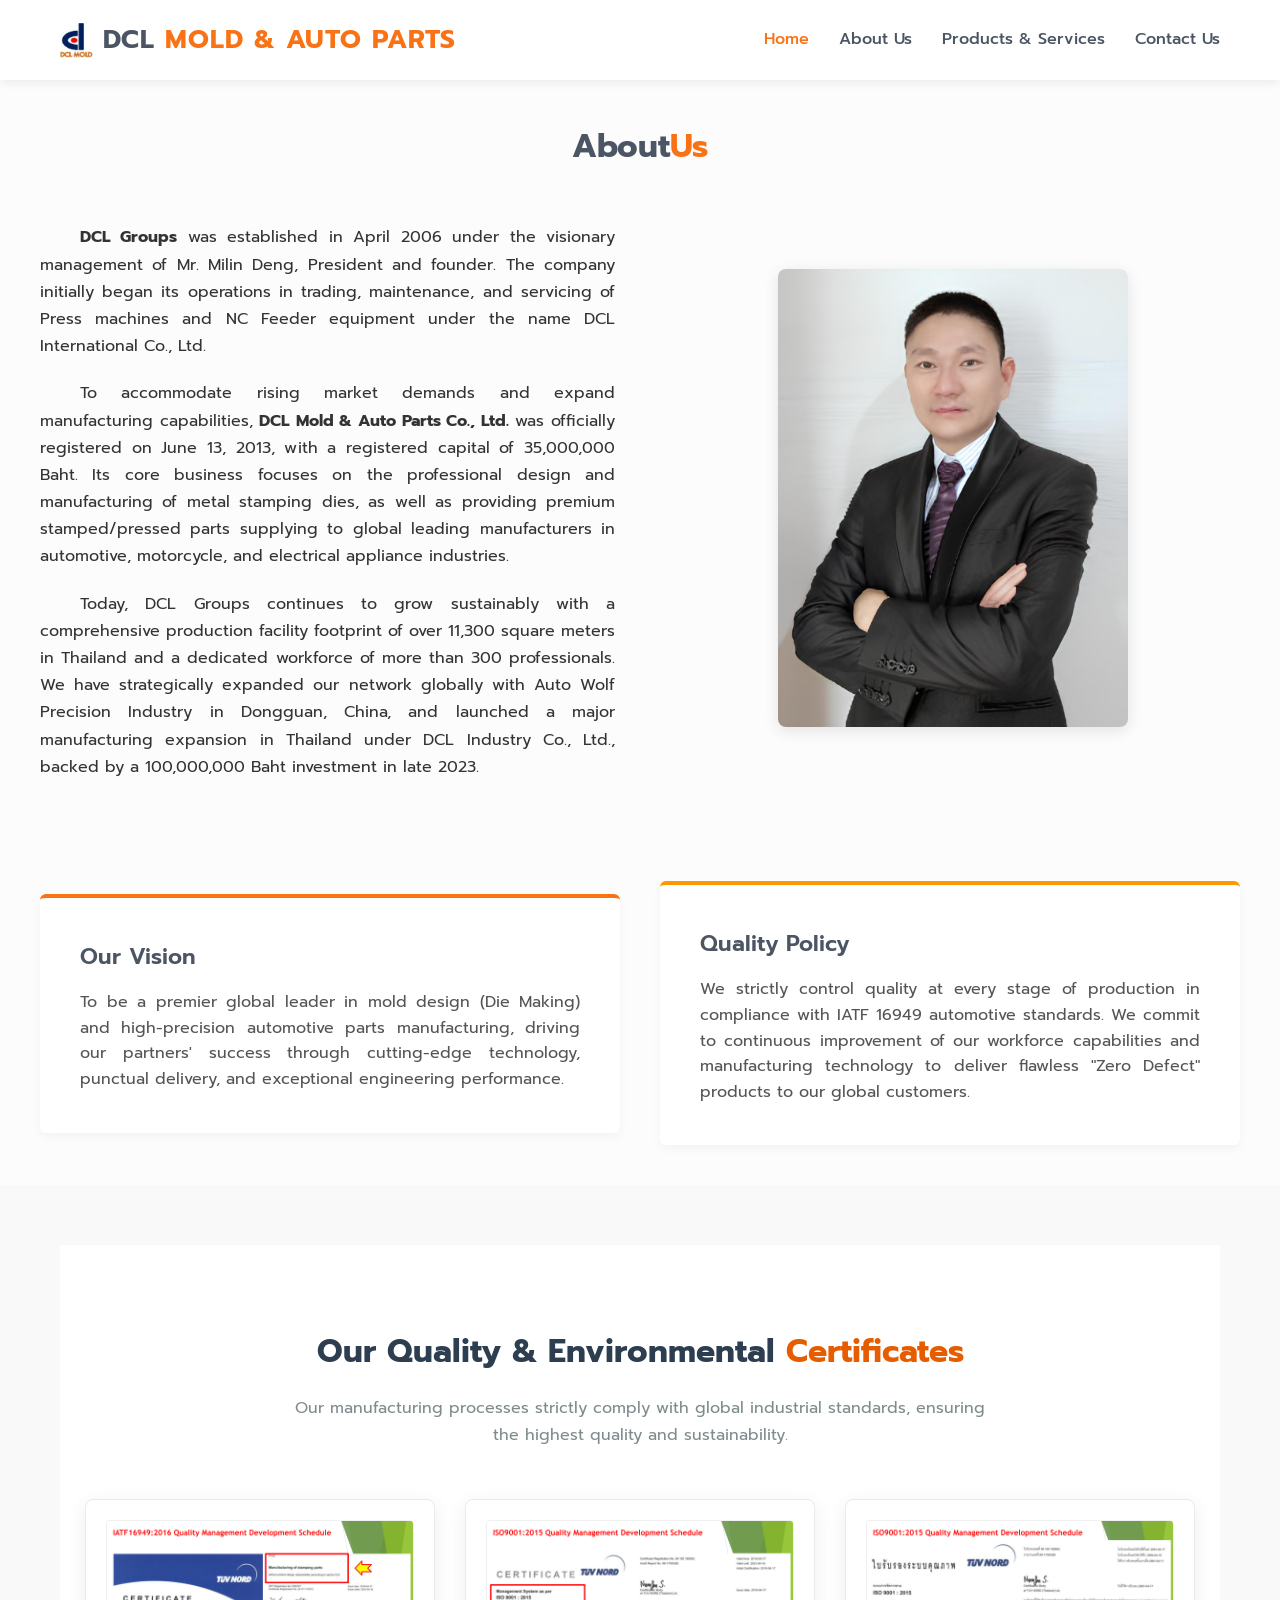
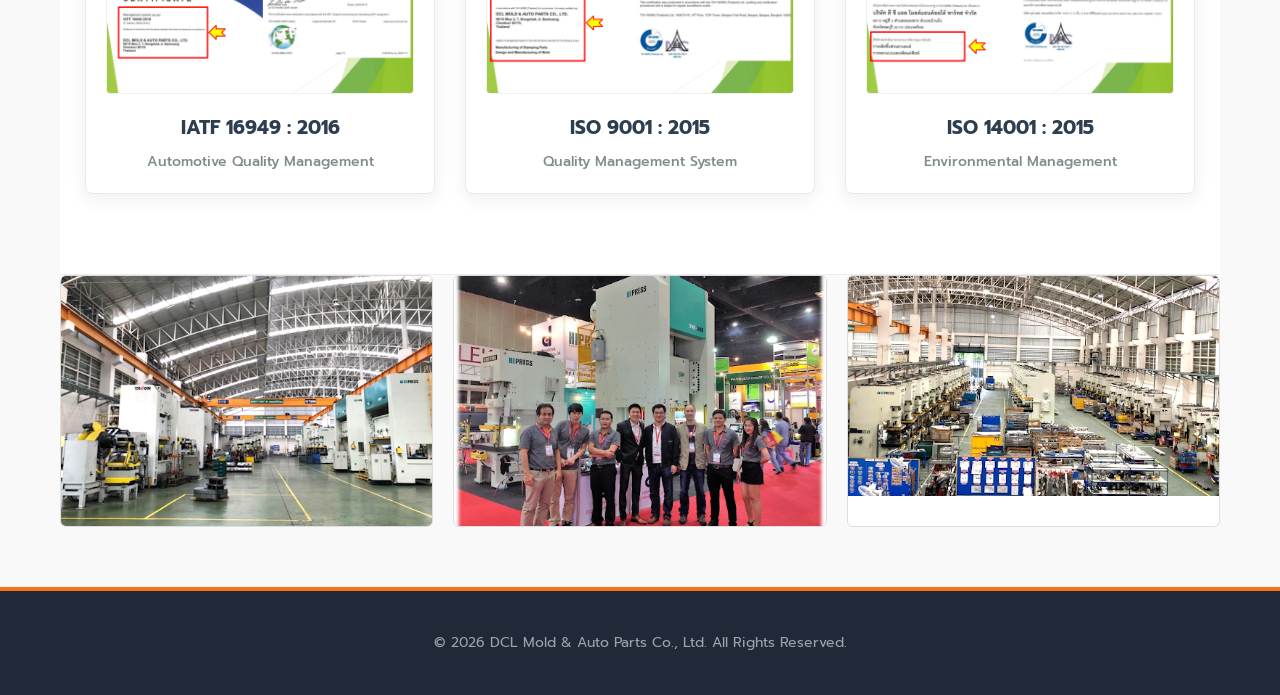
==== about.html @ 4eb6ea4c "First commit website" ====
<!DOCTYPE html>
<html lang="en">
<head>
    <meta charset="UTF-8">
    <meta name="viewport" content="width=device-width, initial-scale=1.0">
    <title>About Us | DCL Mold & Auto Parts</title>
    <link rel="stylesheet" href="css/style.css">
    <link href="https://fonts.googleapis.com/css2?family=Prompt:wght@300;400;500;600;700&display=swap" rel="stylesheet">
</head>
<body>

    <header>
        <div class="container nav-container">
            <div class="logo">
                <img src="PNG/messageImage_1780558434039.jpg" alt="DCL Logo" style="height: 35px; width: auto; vertical-align: middle; margin-right: 10px;">DCL <span>MOLD & AUTO PARTS</span>
            </div>
            
            <ul class="nav-menu">
                <li><a href="index.html" class="active">Home</a></li>
                <li><a href="about.html">About Us</a></li>
                <li><a href="services.html">Products & Services</a></li>
                <li><a href="contact.html">Contact Us</a></li>
            </ul>
        </div>
    </header>

    <main class="main-content">

        <section class="page-section container" style="padding-bottom: 40px; padding-top: 40px;">
            <h2 class="section-title">About<span>Us</span></h2>
            <div class="grid-2">
                <div>
                    <p style="text-indent: 40px; margin-bottom: 20px; text-align: justify;">
                        <strong>DCL Groups</strong> was established in April 2006 under the visionary management of Mr. Milin Deng, President and founder. The company initially began its operations in trading, maintenance, and servicing of Press machines and NC Feeder equipment under the name DCL International Co., Ltd.
                    </p>
                    <p style="text-indent: 40px; margin-bottom: 20px; text-align: justify;">
                        To accommodate rising market demands and expand manufacturing capabilities, <strong>DCL Mold & Auto Parts Co., Ltd.</strong> was officially registered on June 13, 2013, with a registered capital of 35,000,000 Baht. Its core business focuses on the professional design and manufacturing of metal stamping dies, as well as providing premium stamped/pressed parts supplying to global leading manufacturers in automotive, motorcycle, and electrical appliance industries.
                    </p>
                    <p style="text-indent: 40px; text-align: justify;">
                        Today, DCL Groups continues to grow sustainably with a comprehensive production facility footprint of over 11,300 square meters in Thailand and a dedicated workforce of more than 300 professionals. We have strategically expanded our network globally with Auto Wolf Precision Industry in Dongguan, China, and launched a major manufacturing expansion in Thailand under DCL Industry Co., Ltd., backed by a 100,000,000 Baht investment in late 2023.
                    </p>
                </div>
                <div style="text-align: center;">
                    <img src="PNG/ceo.jpg" alt="Mr. Milin Deng - DCL President" style="width: 100%; max-width: 350px; border-radius: 8px; box-shadow: 0 4px 15px rgba(0,0,0,0.1);">
                </div>
            </div>
        </section>

        <section class="page-section container" style="padding-top: 60px; padding-bottom: 40px;">
            <div class="grid-2" style="gap: 40px;">
                <div style="background: #ffffff; padding: 40px; border-radius: 6px; box-shadow: 0 4px 10px rgba(0,0,0,0.04); border-top: 4px solid var(--secondary-color);">
                    <h3 style="color: var(--primary-color); font-size: 22px; margin-bottom: 15px; font-weight: 600;">Our Vision</h3>
                    <p style="color: #555; margin-bottom: 0; text-align: justify; line-height: 1.6;">
                        To be a premier global leader in mold design (Die Making) and high-precision automotive parts manufacturing, driving our partners' success through cutting-edge technology, punctual delivery, and exceptional engineering performance.
                    </p>
                </div>
                <div style="background: #ffffff; padding: 40px; border-radius: 6px; box-shadow: 0 4px 10px rgba(0,0,0,0.04); border-top: 4px solid var(--accent-color);">
                    <h3 style="color: var(--primary-color); font-size: 22px; margin-bottom: 15px; font-weight: 600;">Quality Policy</h3>
                    <p style="color: #555; margin-bottom: 0; text-align: justify; line-height: 1.6;">
                        We strictly control quality at every stage of production in compliance with IATF 16949 automotive standards. We commit to continuous improvement of our workforce capabilities and manufacturing technology to deliver flawless "Zero Defect" products to our global customers.
                    </p>
                </div>
            </div> </section> <section class="image-gallery-section" style="background-color: #f9f9f9; padding: 60px 0;">
            <div class="container">

                
               <section style="background: #ffffff; padding: 80px 0; border-bottom: 1px solid #eee;">
    <div class="container" style="max-width: 1200px; margin: 0 auto; padding: 0 15px; text-align: center;">
        
        <h2 style="font-family: 'Prompt', sans-serif; font-size: 32px; color: #2c3e50; margin-bottom: 15px; font-weight: 700;">
            Our Quality & Environmental <span style="color: #e65c00;">Certificates</span>
        </h2>
        <p style="font-family: 'Prompt', sans-serif; color: #7f8c8d; max-width: 700px; margin: 0 auto 50px; font-size: 16px;">
            Our manufacturing processes strictly comply with global industrial standards, ensuring the highest quality and sustainability.
        </p>
        
        <div style="display: flex; flex-wrap: wrap; justify-content: center; gap: 30px; max-width: 1140px; margin: 0 auto;">
            
            <div style="flex: 1; min-width: 280px; max-width: 350px; background: #ffffff; padding: 20px; border-radius: 8px; border: 1px solid #eaeaea; box-shadow: 0 5px 20px rgba(0,0,0,0.07); text-align: center; box-sizing: border-box;">
                <div style="margin-bottom: 18px; overflow: hidden; border-radius: 4px; border: 1px solid #f0f0f0; background: #fafafa;">
                    <img src="PNG/Present 2025 YR (5).png" alt="IATF 16949 : 2016 Certificate" style="width: 100%; height: auto; display: block; object-fit: contain;">
                </div>
                <h3 style="font-family: 'Prompt', sans-serif; font-size: 19px; color: #2c3e50; margin: 10px 0 5px 0; font-weight: 700;">IATF 16949 : 2016</h3>
                <p style="font-family: 'Prompt', sans-serif; font-size: 14px; color: #7f8c8d; margin: 0; font-weight: 500;">Automotive Quality Management</p>
            </div>

            <div style="flex: 1; min-width: 280px; max-width: 350px; background: #ffffff; padding: 20px; border-radius: 8px; border: 1px solid #eaeaea; box-shadow: 0 5px 20px rgba(0,0,0,0.07); text-align: center; box-sizing: border-box;">
                <div style="margin-bottom: 18px; overflow: hidden; border-radius: 4px; border: 1px solid #f0f0f0; background: #fafafa;">
                    <img src="PNG/Present 2025 YR (6).png" alt="ISO 9001 : 2015 Certificate" style="width: 100%; height: auto; display: block; object-fit: contain;">
                </div>
                <h3 style="font-family: 'Prompt', sans-serif; font-size: 19px; color: #2c3e50; margin: 10px 0 5px 0; font-weight: 700;">ISO 9001 : 2015</h3>
                <p style="font-family: 'Prompt', sans-serif; font-size: 14px; color: #7f8c8d; margin: 0; font-weight: 500;">Quality Management System</p>
            </div>

            <div style="flex: 1; min-width: 280px; max-width: 350px; background: #ffffff; padding: 20px; border-radius: 8px; border: 1px solid #eaeaea; box-shadow: 0 5px 20px rgba(0,0,0,0.07); text-align: center; box-sizing: border-box;">
                <div style="margin-bottom: 18px; overflow: hidden; border-radius: 4px; border: 1px solid #f0f0f0; background: #fafafa;">
                    <img src="PNG/Present 2025 YR (7).png" alt="ISO 14001 : 2015 Certificate" style="width: 100%; height: auto; display: block; object-fit: contain;">
                </div>
                <h3 style="font-family: 'Prompt', sans-serif; font-size: 19px; color: #2c3e50; margin: 10px 0 5px 0; font-weight: 700;">ISO 14001 : 2015</h3>
                <p style="font-family: 'Prompt', sans-serif; font-size: 14px; color: #7f8c8d; margin: 0; font-weight: 500;">Environmental Management</p>
            </div>

        </div>
    </div>
</section>
                
              <div class="image-grid-3" style="display: grid; grid-template-columns: repeat(3, 1fr); gap: 20px;">
                    
    <div class="image-item" style="background: #fff; border: 1px solid #ddd; border-radius: 6px; overflow: hidden; text-align: center;">
        <img src="PNG/2.png" alt="DCL Factory Banbueng" style="width: 100%; height: 250px; object-fit: cover; display: block;">
    </div>
    
    <div class="image-item" style="background: #fff; border: 1px solid #ddd; border-radius: 6px; overflow: hidden; text-align: center;">
        <img src="PNG/dcl.png" alt="CNC Machine Center" style="width: 100%; height: 250px; object-fit: cover; display: block;">
    </div>
    
    <div class="image-item" style="background: #fff; border: 1px solid #ddd; border-radius: 6px; overflow: hidden; text-align: center;">
        <img src="PNG/3.png" alt="Stamping Auto Parts" style="width: 100%; height: 220px; object-fit: cover; display: block;">
    </div>
    
</div>
            </div>
        </section>

    </main>

    <footer>
        <div class="container">
            <p>&copy; 2026 DCL Mold & Auto Parts Co., Ltd. All Rights Reserved.</p>
        </div>
    </footer>

</body>
</html>
---- css/style.css ----
/* --- Google Font --- */
@import url('https://fonts.googleapis.com/css2?family=Prompt:wght@300;400;500;600;700&display=swap');

/* --- Reset & Base Styles --- */
* {
    margin: 0;
    padding: 0;
    box-sizing: border-box;
    font-family: 'Prompt', sans-serif;
}

body {
    color: #333333;
    background-color: #fcfcfc;
    line-height: 1.7;
}

a {
    text-decoration: none;
    color: inherit;
    transition: all 0.3s ease;
}

/* --- Theme Colors (สไตล์โรงงานรถยนต์/แม่พิมพ์) --- */
/* --- Theme Colors (ปรับปรุงใหม่: สไตล์ส้ม-เทา สว่างทันสมัย ไม่เข้มเกินไป) --- */
:root {
    --primary-color: #4b5563;   /* สีเทาเข้มอุตสาหกรรม (Slate Gray) - ใช้กับหัวข้อหลักและตัวอักษรสำคัญ */
    --secondary-color: #f97316; /* สีส้มสว่างนุ่มนวล (Safety Orange) - ใช้เน้นจุดสำคัญ ลิงก์ และขอบกล่อง */
    --accent-color: #ff9800;    /* สีส้มอ่อน/ทอง - สำหรับเน้นสถานะหรือไฮไลท์พิเศษ */
    --dark-bg: #1f2937;         /* สีเทาเข้ม (สำหรับพื้นหลัง Footer ให้ดูมีฐานรับน้ำหนัก) */
    --light-bg: #f8fafc;        /* สีเทาขาวสว่าง (Slate Light) - สำหรับพื้นหลังพื้นผิวทั่วไป */
}

/* --- Layout Container --- */
.container {
    max-width: 1200px;
    margin: 0 auto;
    padding: 0 20px;
}

/* --- Header & Navigation --- */
header {
    background-color: #ffffff;
    box-shadow: 0 2px 10px rgba(0,0,0,0.08);
    position: fixed;
    width: 100%;
    top: 0;
    left: 0;
    z-index: 1000;
}

.nav-container {
    display: flex;
    justify-content: space-between;
    align-items: center;
    height: 80px;
}

.logo {
    font-size: 26px;
    font-weight: 700;
    color: var(--primary-color);
    letter-spacing: 1px;
}

.logo span {
    color: var(--secondary-color);
}

.nav-menu {
    display: flex;
    list-style: none;
    gap: 30px;
}

.nav-menu a {
    font-weight: 500;
    color: #4b5563;
    font-size: 16px;
    position: relative;
    padding: 5px 0;
}

.nav-menu a:hover, .nav-menu a.active {
    color: var(--secondary-color);
}

/* --- Main Content Wrap (ดันเนื้อหาลงมาหลบ Header) --- */
.main-content {
    margin-top: 80px;
}

/* --- Hero Section (หน้าแรก) --- */
.hero {
    background: linear-gradient(rgba(12, 35, 64, 0.85), rgba(17, 24, 39, 0.85)), 
                url('https://images.unsplash.com/photo-1581091226825-a6a2a5aee158?auto=format&fit=crop&q=80&w=1920') no-repeat center center/cover;
    height: 70vh;
    display: flex;
    align-items: center;
    color: #ffffff;
    text-align: left;
}

.hero-content h1 {
    font-size: 46px;
    font-weight: 700;
    margin-bottom: 20px;
    line-height: 1.3;
}

.hero-content p {
    font-size: 20px;
    margin-bottom: 35px;
    max-width: 700px;
    color: #e5e7eb;
}

/* --- Buttons --- */
.btn {
    display: inline-block;
    padding: 12px 28px;
    border-radius: 4px;
    font-weight: 600;
    font-size: 16px;
    cursor: pointer;
    border: none;
}

.btn-primary {
    background-color: var(--secondary-color);
    color: #ffffff;
}

.btn-primary:hover {
    background-color: #165b96;
}

/* --- Global Section Title --- */
.section-title {
    text-align: center;
    font-size: 32px;
    color: var(--primary-color);
    margin-bottom: 50px;
    font-weight: 700;
}

.section-title span {
    color: var(--secondary-color);
}

/* --- Page Content Layouts --- */
.page-section {
    padding: 80px 0;
}

.bg-light {
    background-color: var(--light-bg);
}

/* Grid Systems */
.grid-2 {
    display: grid;
    grid-template-columns: 1fr 1fr;
    gap: 50px;
    align-items: center;
}

.grid-3 {
    display: grid;
    grid-template-columns: repeat(auto-fit, minmax(300px, 1fr));
    gap: 30px;
}

/* Card Styles */
.card {
    background: #ffffff;
    padding: 40px 30px;
    border-radius: 6px;
    box-shadow: 0 4px 6px rgba(0,0,0,0.05);
    border-bottom: 3px solid transparent;
    transition: all 0.3s ease;
}

.card:hover {
    transform: translateY(-5px);
    border-bottom-color: var(--secondary-color);
    box-shadow: 0 10px 20px rgba(0,0,0,0.1);
}

.card h3 {
    color: var(--primary-color);
    margin-bottom: 15px;
    font-size: 22px;
}

/* Table Style (สำหรับแสดงรายการเครื่องจักรโรงงาน) */
.machine-table {
    width: 100%;
    border-collapse: collapse;
    margin-top: 20px;
    background: #ffffff;
}

.machine-table th, .machine-table td {
    padding: 15px;
    border: 1px solid #e5e7eb;
    text-align: left;
}

.machine-table th {
    background-color: var(--primary-color);
    color: white;
}

.machine-table tr:nth-child(even) {
    background-color: #f9fafb;
}

/* Contact Form */
.form-group {
    margin-bottom: 20px;
}

.form-group input, .form-group textarea {
    width: 100%;
    padding: 12px;
    border: 1px solid #d1d5db;
    border-radius: 4px;
    font-size: 16px;
}

/* --- Footer --- */
footer {
    background-color: var(--dark-bg);
    color: #9ca3af;
    padding: 40px 0;
    text-align: center;
    font-size: 14px;
    border-top: 4px solid var(--secondary-color);
}

/* --- Responsive --- */
@media (max-width: 768px) {
    .nav-container { flex-direction: column; height: auto; padding: 15px 0; }
    .nav-menu { gap: 15px; margin-top: 15px; }
    .grid-2 { grid-template-columns: 1fr; gap: 30px; }
    .hero-content h1 { font-size: 32px; }
}
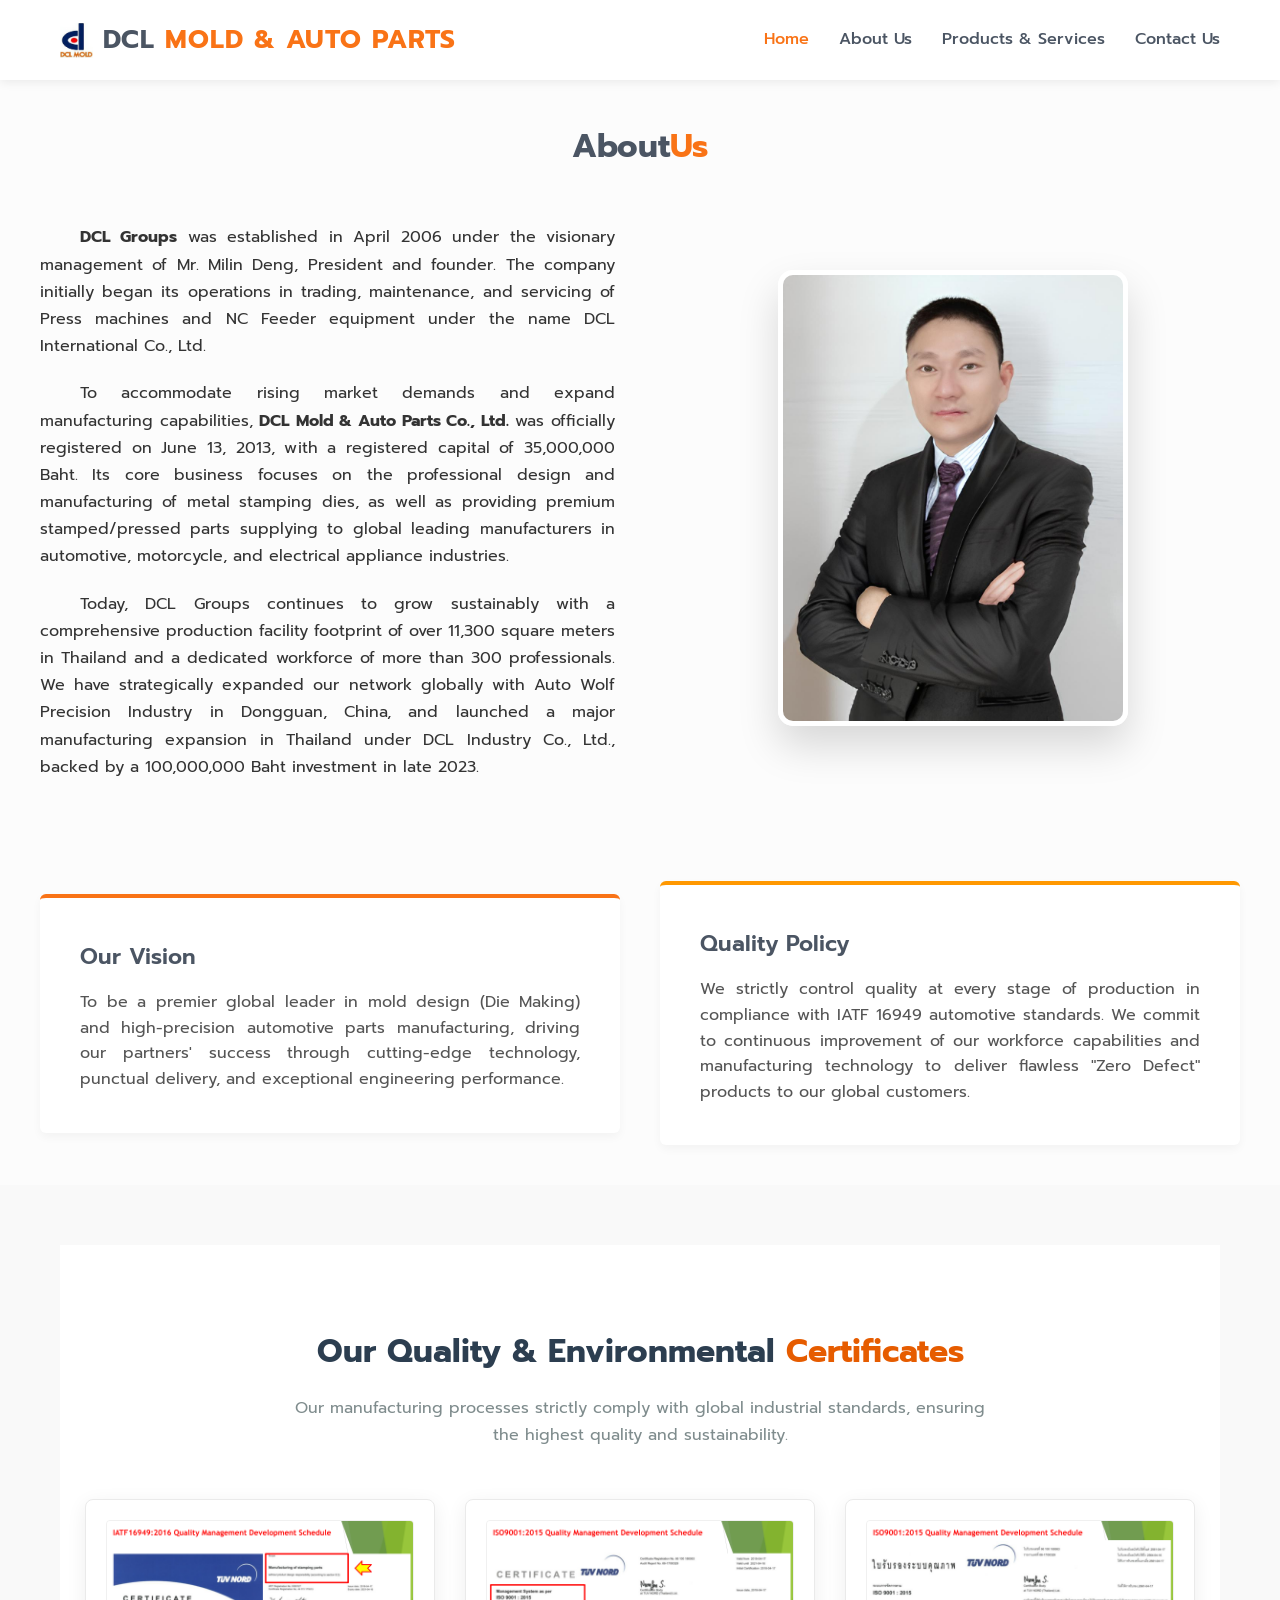
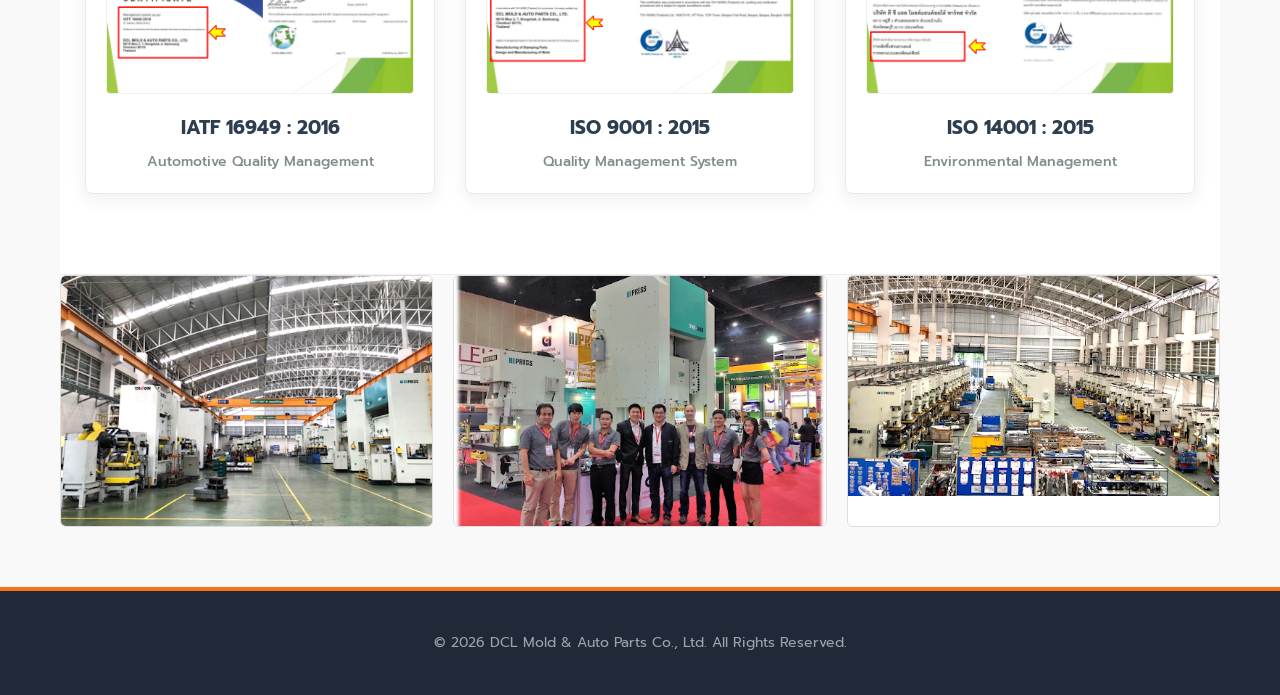
==== commit 29dff03a: "Update About Us page" ====
--- a/about.html
+++ b/about.html
@@ -8,6 +8,8 @@
     <link href="https://fonts.googleapis.com/css2?family=Prompt:wght@300;400;500;600;700&display=swap" rel="stylesheet">
 </head>
 <body>
+
+    
 
     <header>
         <div class="container nav-container">
@@ -41,8 +43,15 @@
                     </p>
                 </div>
                 <div style="text-align: center;">
-                    <img src="PNG/ceo.jpg" alt="Mr. Milin Deng - DCL President" style="width: 100%; max-width: 350px; border-radius: 8px; box-shadow: 0 4px 15px rgba(0,0,0,0.1);">
-                </div>
+<img src="PNG/ceo.jpg"
+     alt="CEO"
+     style="
+     width:100%;
+     max-width:350px;
+     border-radius:15px;
+     border:5px solid #fff;
+     box-shadow:0 20px 40px rgba(0,0,0,.15);
+">                </div>
             </div>
         </section>
 
--- a/css/style.css
+++ b/css/style.css
@@ -128,7 +128,7 @@
 
 .btn-primary {
     background-color: var(--secondary-color);
-    color: #ffffff;
+    color: #38427a;
 }
 
 .btn-primary:hover {
@@ -173,7 +173,7 @@
 
 /* Card Styles */
 .card {
-    background: #ffffff;
+    background: #2f226b;
     padding: 40px 30px;
     border-radius: 6px;
     box-shadow: 0 4px 6px rgba(0,0,0,0.05);
@@ -245,4 +245,4 @@
     .nav-menu { gap: 15px; margin-top: 15px; }
     .grid-2 { grid-template-columns: 1fr; gap: 30px; }
     .hero-content h1 { font-size: 32px; }
-}+}
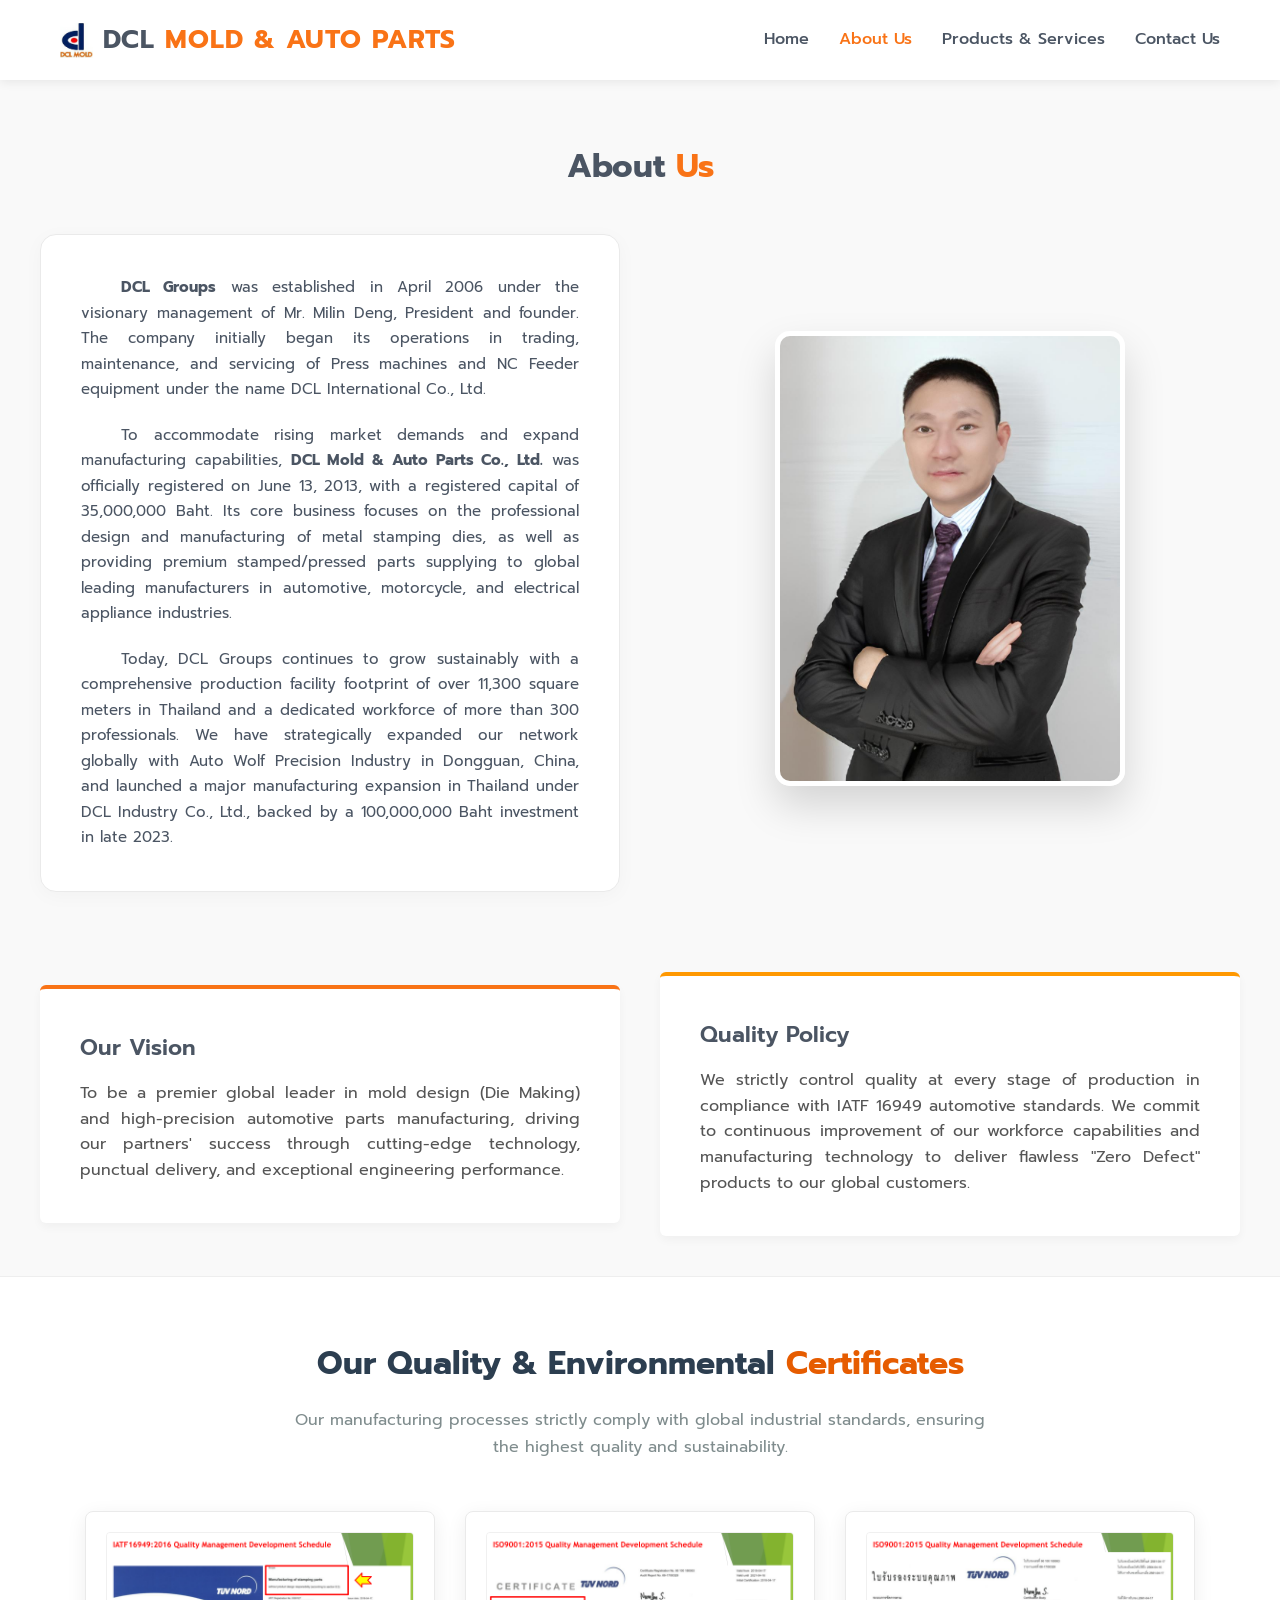
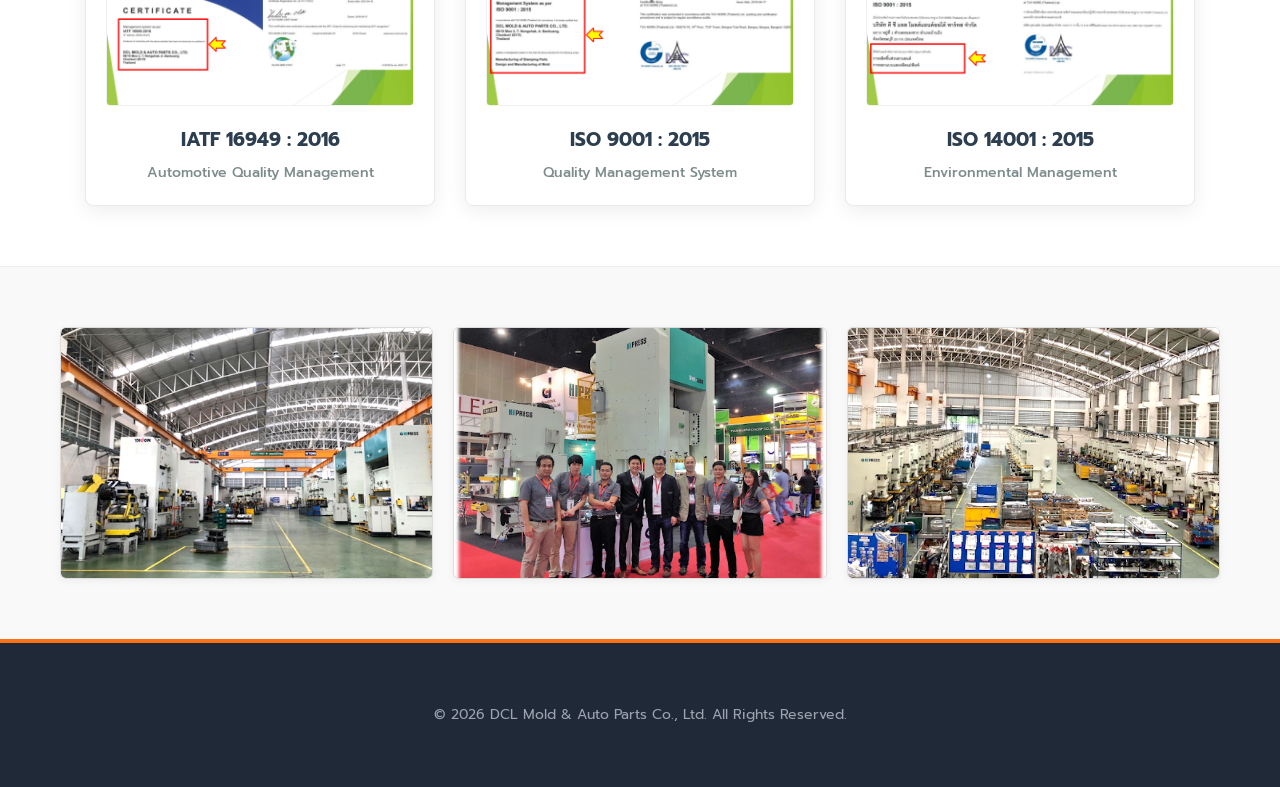
==== commit 223bd623: "Update About Us paragraph box" ====
--- a/about.html
+++ b/about.html
@@ -9,8 +9,6 @@
 </head>
 <body>
 
-    
-
     <header>
         <div class="container nav-container">
             <div class="logo">
@@ -18,44 +16,39 @@
             </div>
             
             <ul class="nav-menu">
-                <li><a href="index.html" class="active">Home</a></li>
-                <li><a href="about.html">About Us</a></li>
+                <li><a href="index.html">Home</a></li>
+                <li><a href="about.html" class="active">About Us</a></li>
                 <li><a href="services.html">Products & Services</a></li>
                 <li><a href="contact.html">Contact Us</a></li>
             </ul>
         </div>
     </header>
 
-    <main class="main-content">
+    <main class="main-content" style="background-color: #f9f9f9; padding-top: 20px;">
 
         <section class="page-section container" style="padding-bottom: 40px; padding-top: 40px;">
-            <h2 class="section-title">About<span>Us</span></h2>
-            <div class="grid-2">
-                <div>
-                    <p style="text-indent: 40px; margin-bottom: 20px; text-align: justify;">
+            <h2 class="section-title" style="text-align: center; margin-bottom: 40px;">About <span>Us</span></h2>
+            
+            <div class="grid-2" style="align-items: center; gap: 40px;">
+                <div style="background: #ffffff; padding: 40px; border-radius: 16px; box-shadow: 0 4px 20px rgba(0, 0, 0, 0.03); border: 1px solid #eaeaea;">
+                    <p style="text-indent: 40px; margin-bottom: 20px; text-align: justify; color: #4b5563; font-size: 15px; line-height: 1.7;">
                         <strong>DCL Groups</strong> was established in April 2006 under the visionary management of Mr. Milin Deng, President and founder. The company initially began its operations in trading, maintenance, and servicing of Press machines and NC Feeder equipment under the name DCL International Co., Ltd.
                     </p>
-                    <p style="text-indent: 40px; margin-bottom: 20px; text-align: justify;">
+                    <p style="text-indent: 40px; margin-bottom: 20px; text-align: justify; color: #4b5563; font-size: 15px; line-height: 1.7;">
                         To accommodate rising market demands and expand manufacturing capabilities, <strong>DCL Mold & Auto Parts Co., Ltd.</strong> was officially registered on June 13, 2013, with a registered capital of 35,000,000 Baht. Its core business focuses on the professional design and manufacturing of metal stamping dies, as well as providing premium stamped/pressed parts supplying to global leading manufacturers in automotive, motorcycle, and electrical appliance industries.
                     </p>
-                    <p style="text-indent: 40px; text-align: justify;">
+                    <p style="text-indent: 40px; text-align: justify; color: #4b5563; font-size: 15px; line-height: 1.7; margin-bottom: 0;">
                         Today, DCL Groups continues to grow sustainably with a comprehensive production facility footprint of over 11,300 square meters in Thailand and a dedicated workforce of more than 300 professionals. We have strategically expanded our network globally with Auto Wolf Precision Industry in Dongguan, China, and launched a major manufacturing expansion in Thailand under DCL Industry Co., Ltd., backed by a 100,000,000 Baht investment in late 2023.
                     </p>
                 </div>
+                
                 <div style="text-align: center;">
-<img src="PNG/ceo.jpg"
-     alt="CEO"
-     style="
-     width:100%;
-     max-width:350px;
-     border-radius:15px;
-     border:5px solid #fff;
-     box-shadow:0 20px 40px rgba(0,0,0,.15);
-">                </div>
+                    <img src="PNG/ceo.jpg" alt="CEO" style="width:100%; max-width:350px; border-radius:15px; border:5px solid #fff; box-shadow:0 20px 40px rgba(0,0,0,.15);">
+                </div>
             </div>
         </section>
 
-        <section class="page-section container" style="padding-top: 60px; padding-bottom: 40px;">
+        <section class="page-section container" style="padding-top: 40px; padding-bottom: 40px;">
             <div class="grid-2" style="gap: 40px;">
                 <div style="background: #ffffff; padding: 40px; border-radius: 6px; box-shadow: 0 4px 10px rgba(0,0,0,0.04); border-top: 4px solid var(--secondary-color);">
                     <h3 style="color: var(--primary-color); font-size: 22px; margin-bottom: 15px; font-weight: 600;">Our Vision</h3>
@@ -69,72 +62,64 @@
                         We strictly control quality at every stage of production in compliance with IATF 16949 automotive standards. We commit to continuous improvement of our workforce capabilities and manufacturing technology to deliver flawless "Zero Defect" products to our global customers.
                     </p>
                 </div>
-            </div> </section> <section class="image-gallery-section" style="background-color: #f9f9f9; padding: 60px 0;">
+            </div> 
+        </section> 
+
+        <section style="background: #ffffff; padding: 60px 0; border-bottom: 1px solid #eee; border-top: 1px solid #eee;">
+            <div class="container" style="max-width: 1200px; margin: 0 auto; padding: 0 15px; text-align: center;">
+                <h2 style="font-family: 'Prompt', sans-serif; font-size: 32px; color: #2c3e50; margin-bottom: 15px; font-weight: 700;">
+                    Our Quality & Environmental <span style="color: #e65c00;">Certificates</span>
+                </h2>
+                <p style="font-family: 'Prompt', sans-serif; color: #7f8c8d; max-width: 700px; margin: 0 auto 50px; font-size: 16px;">
+                    Our manufacturing processes strictly comply with global industrial standards, ensuring the highest quality and sustainability.
+                </p>
+                
+                <div style="display: flex; flex-wrap: wrap; justify-content: center; gap: 30px; max-width: 1140px; margin: 0 auto;">
+                    <div style="flex: 1; min-width: 280px; max-width: 350px; background: #ffffff; padding: 20px; border-radius: 8px; border: 1px solid #eaeaea; box-shadow: 0 5px 20px rgba(0,0,0,0.07); text-align: center; box-sizing: border-box;">
+                        <div style="margin-bottom: 18px; overflow: hidden; border-radius: 4px; border: 1px solid #f0f0f0; background: #fafafa;">
+                            <img src="PNG/Present 2025 YR (5).png" alt="IATF 16949 : 2016 Certificate" style="width: 100%; height: auto; display: block; object-fit: contain;">
+                        </div>
+                        <h3 style="font-family: 'Prompt', sans-serif; font-size: 19px; color: #2c3e50; margin: 10px 0 5px 0; font-weight: 700;">IATF 16949 : 2016</h3>
+                        <p style="font-family: 'Prompt', sans-serif; font-size: 14px; color: #7f8c8d; margin: 0; font-weight: 500;">Automotive Quality Management</p>
+                    </div>
+                    <div style="flex: 1; min-width: 280px; max-width: 350px; background: #ffffff; padding: 20px; border-radius: 8px; border: 1px solid #eaeaea; box-shadow: 0 5px 20px rgba(0,0,0,0.07); text-align: center; box-sizing: border-box;">
+                        <div style="margin-bottom: 18px; overflow: hidden; border-radius: 4px; border: 1px solid #f0f0f0; background: #fafafa;">
+                            <img src="PNG/Present 2025 YR (6).png" alt="ISO 9001 : 2015 Certificate" style="width: 100%; height: auto; display: block; object-fit: contain;">
+                        </div>
+                        <h3 style="font-family: 'Prompt', sans-serif; font-size: 19px; color: #2c3e50; margin: 10px 0 5px 0; font-weight: 700;">ISO 9001 : 2015</h3>
+                        <p style="font-family: 'Prompt', sans-serif; font-size: 14px; color: #7f8c8d; margin: 0; font-weight: 500;">Quality Management System</p>
+                    </div>
+                    <div style="flex: 1; min-width: 280px; max-width: 350px; background: #ffffff; padding: 20px; border-radius: 8px; border: 1px solid #eaeaea; box-shadow: 0 5px 20px rgba(0,0,0,0.07); text-align: center; box-sizing: border-box;">
+                        <div style="margin-bottom: 18px; overflow: hidden; border-radius: 4px; border: 1px solid #f0f0f0; background: #fafafa;">
+                            <img src="PNG/Present 2025 YR (7).png" alt="ISO 14001 : 2015 Certificate" style="width: 100%; height: auto; display: block; object-fit: contain;">
+                        </div>
+                        <h3 style="font-family: 'Prompt', sans-serif; font-size: 19px; color: #2c3e50; margin: 10px 0 5px 0; font-weight: 700;">ISO 14001 : 2015</h3>
+                        <p style="font-family: 'Prompt', sans-serif; font-size: 14px; color: #7f8c8d; margin: 0; font-weight: 500;">Environmental Management</p>
+                    </div>
+                </div>
+            </div>
+        </section>
+
+        <section class="image-gallery-section" style="padding: 60px 0;">
             <div class="container">
-
-                
-               <section style="background: #ffffff; padding: 80px 0; border-bottom: 1px solid #eee;">
-    <div class="container" style="max-width: 1200px; margin: 0 auto; padding: 0 15px; text-align: center;">
-        
-        <h2 style="font-family: 'Prompt', sans-serif; font-size: 32px; color: #2c3e50; margin-bottom: 15px; font-weight: 700;">
-            Our Quality & Environmental <span style="color: #e65c00;">Certificates</span>
-        </h2>
-        <p style="font-family: 'Prompt', sans-serif; color: #7f8c8d; max-width: 700px; margin: 0 auto 50px; font-size: 16px;">
-            Our manufacturing processes strictly comply with global industrial standards, ensuring the highest quality and sustainability.
-        </p>
-        
-        <div style="display: flex; flex-wrap: wrap; justify-content: center; gap: 30px; max-width: 1140px; margin: 0 auto;">
-            
-            <div style="flex: 1; min-width: 280px; max-width: 350px; background: #ffffff; padding: 20px; border-radius: 8px; border: 1px solid #eaeaea; box-shadow: 0 5px 20px rgba(0,0,0,0.07); text-align: center; box-sizing: border-box;">
-                <div style="margin-bottom: 18px; overflow: hidden; border-radius: 4px; border: 1px solid #f0f0f0; background: #fafafa;">
-                    <img src="PNG/Present 2025 YR (5).png" alt="IATF 16949 : 2016 Certificate" style="width: 100%; height: auto; display: block; object-fit: contain;">
+                <div class="image-grid-3" style="display: grid; grid-template-columns: repeat(auto-fit, minmax(280px, 1fr)); gap: 20px;">
+                    <div class="image-item" style="background: #fff; border: 1px solid #ddd; border-radius: 6px; overflow: hidden; box-shadow: 0 2px 8px rgba(0,0,0,0.05);">
+                        <img src="PNG/2.png" alt="DCL Factory Banbueng" style="width: 100%; height: 250px; object-fit: cover; display: block;">
+                    </div>
+                    <div class="image-item" style="background: #fff; border: 1px solid #ddd; border-radius: 6px; overflow: hidden; box-shadow: 0 2px 8px rgba(0,0,0,0.05);">
+                        <img src="PNG/dcl.png" alt="CNC Machine Center" style="width: 100%; height: 250px; object-fit: cover; display: block;">
+                    </div>
+                    <div class="image-item" style="background: #fff; border: 1px solid #ddd; border-radius: 6px; overflow: hidden; box-shadow: 0 2px 8px rgba(0,0,0,0.05);">
+                        <img src="PNG/3.png" alt="Stamping Auto Parts" style="width: 100%; height: 250px; object-fit: cover; display: block;">
+                    </div>
                 </div>
-                <h3 style="font-family: 'Prompt', sans-serif; font-size: 19px; color: #2c3e50; margin: 10px 0 5px 0; font-weight: 700;">IATF 16949 : 2016</h3>
-                <p style="font-family: 'Prompt', sans-serif; font-size: 14px; color: #7f8c8d; margin: 0; font-weight: 500;">Automotive Quality Management</p>
-            </div>
-
-            <div style="flex: 1; min-width: 280px; max-width: 350px; background: #ffffff; padding: 20px; border-radius: 8px; border: 1px solid #eaeaea; box-shadow: 0 5px 20px rgba(0,0,0,0.07); text-align: center; box-sizing: border-box;">
-                <div style="margin-bottom: 18px; overflow: hidden; border-radius: 4px; border: 1px solid #f0f0f0; background: #fafafa;">
-                    <img src="PNG/Present 2025 YR (6).png" alt="ISO 9001 : 2015 Certificate" style="width: 100%; height: auto; display: block; object-fit: contain;">
-                </div>
-                <h3 style="font-family: 'Prompt', sans-serif; font-size: 19px; color: #2c3e50; margin: 10px 0 5px 0; font-weight: 700;">ISO 9001 : 2015</h3>
-                <p style="font-family: 'Prompt', sans-serif; font-size: 14px; color: #7f8c8d; margin: 0; font-weight: 500;">Quality Management System</p>
-            </div>
-
-            <div style="flex: 1; min-width: 280px; max-width: 350px; background: #ffffff; padding: 20px; border-radius: 8px; border: 1px solid #eaeaea; box-shadow: 0 5px 20px rgba(0,0,0,0.07); text-align: center; box-sizing: border-box;">
-                <div style="margin-bottom: 18px; overflow: hidden; border-radius: 4px; border: 1px solid #f0f0f0; background: #fafafa;">
-                    <img src="PNG/Present 2025 YR (7).png" alt="ISO 14001 : 2015 Certificate" style="width: 100%; height: auto; display: block; object-fit: contain;">
-                </div>
-                <h3 style="font-family: 'Prompt', sans-serif; font-size: 19px; color: #2c3e50; margin: 10px 0 5px 0; font-weight: 700;">ISO 14001 : 2015</h3>
-                <p style="font-family: 'Prompt', sans-serif; font-size: 14px; color: #7f8c8d; margin: 0; font-weight: 500;">Environmental Management</p>
-            </div>
-
-        </div>
-    </div>
-</section>
-                
-              <div class="image-grid-3" style="display: grid; grid-template-columns: repeat(3, 1fr); gap: 20px;">
-                    
-    <div class="image-item" style="background: #fff; border: 1px solid #ddd; border-radius: 6px; overflow: hidden; text-align: center;">
-        <img src="PNG/2.png" alt="DCL Factory Banbueng" style="width: 100%; height: 250px; object-fit: cover; display: block;">
-    </div>
-    
-    <div class="image-item" style="background: #fff; border: 1px solid #ddd; border-radius: 6px; overflow: hidden; text-align: center;">
-        <img src="PNG/dcl.png" alt="CNC Machine Center" style="width: 100%; height: 250px; object-fit: cover; display: block;">
-    </div>
-    
-    <div class="image-item" style="background: #fff; border: 1px solid #ddd; border-radius: 6px; overflow: hidden; text-align: center;">
-        <img src="PNG/3.png" alt="Stamping Auto Parts" style="width: 100%; height: 220px; object-fit: cover; display: block;">
-    </div>
-    
-</div>
             </div>
         </section>
 
     </main>
 
     <footer>
-        <div class="container">
+        <div class="container" style="text-align: center; padding: 20px 0;">
             <p>&copy; 2026 DCL Mold & Auto Parts Co., Ltd. All Rights Reserved.</p>
         </div>
     </footer>
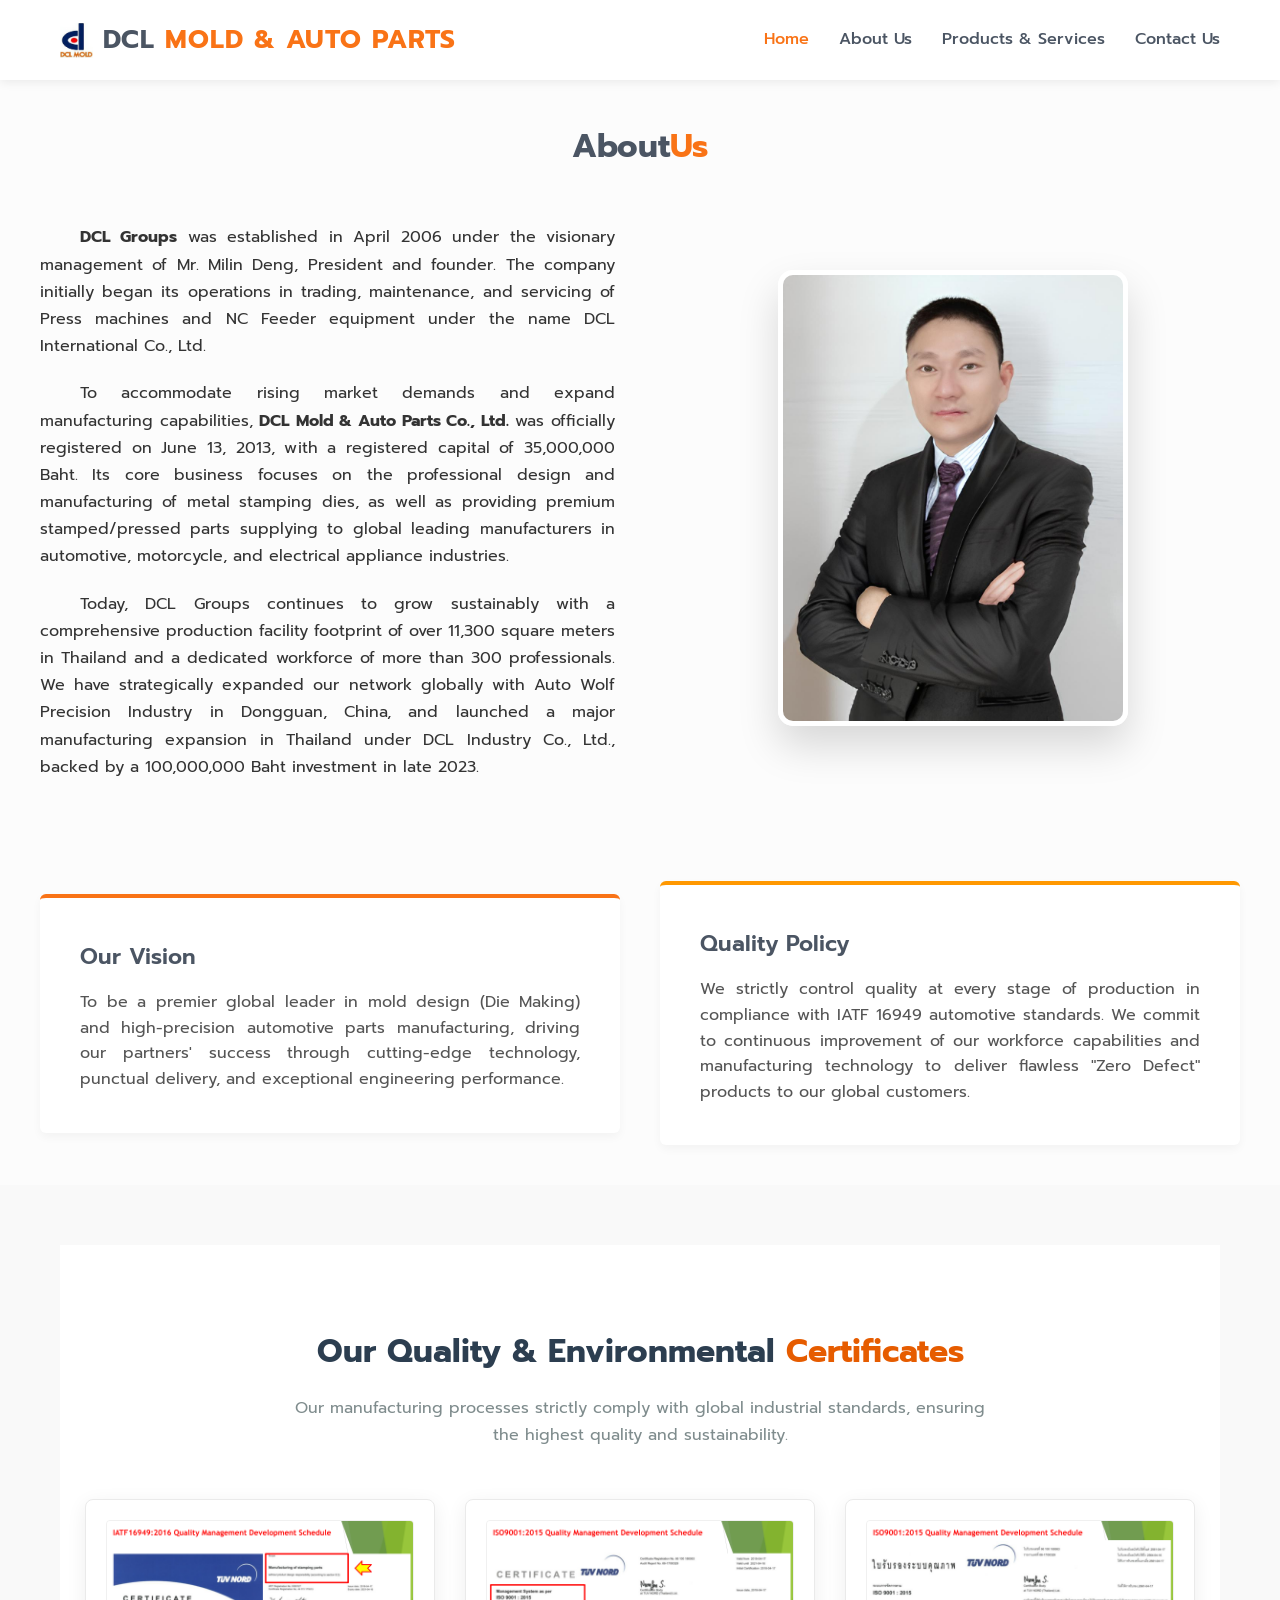
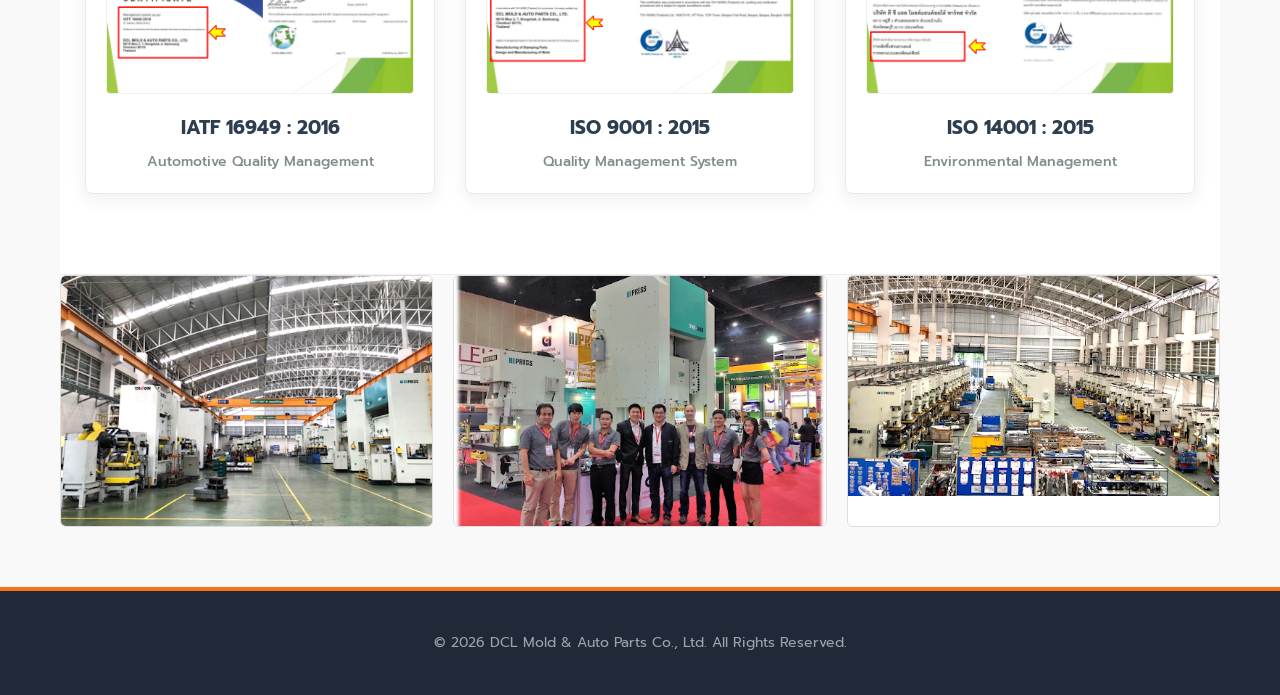
==== commit 31c967f8: "Add product gallery with zoom feature" ====
--- a/about.html
+++ b/about.html
@@ -9,6 +9,8 @@
 </head>
 <body>
 
+    
+
     <header>
         <div class="container nav-container">
             <div class="logo">
@@ -16,39 +18,44 @@
             </div>
             
             <ul class="nav-menu">
-                <li><a href="index.html">Home</a></li>
-                <li><a href="about.html" class="active">About Us</a></li>
+                <li><a href="index.html" class="active">Home</a></li>
+                <li><a href="about.html">About Us</a></li>
                 <li><a href="services.html">Products & Services</a></li>
                 <li><a href="contact.html">Contact Us</a></li>
             </ul>
         </div>
     </header>
 
-    <main class="main-content" style="background-color: #f9f9f9; padding-top: 20px;">
+    <main class="main-content">
 
         <section class="page-section container" style="padding-bottom: 40px; padding-top: 40px;">
-            <h2 class="section-title" style="text-align: center; margin-bottom: 40px;">About <span>Us</span></h2>
-            
-            <div class="grid-2" style="align-items: center; gap: 40px;">
-                <div style="background: #ffffff; padding: 40px; border-radius: 16px; box-shadow: 0 4px 20px rgba(0, 0, 0, 0.03); border: 1px solid #eaeaea;">
-                    <p style="text-indent: 40px; margin-bottom: 20px; text-align: justify; color: #4b5563; font-size: 15px; line-height: 1.7;">
+            <h2 class="section-title">About<span>Us</span></h2>
+            <div class="grid-2">
+                <div>
+                    <p style="text-indent: 40px; margin-bottom: 20px; text-align: justify;">
                         <strong>DCL Groups</strong> was established in April 2006 under the visionary management of Mr. Milin Deng, President and founder. The company initially began its operations in trading, maintenance, and servicing of Press machines and NC Feeder equipment under the name DCL International Co., Ltd.
                     </p>
-                    <p style="text-indent: 40px; margin-bottom: 20px; text-align: justify; color: #4b5563; font-size: 15px; line-height: 1.7;">
+                    <p style="text-indent: 40px; margin-bottom: 20px; text-align: justify;">
                         To accommodate rising market demands and expand manufacturing capabilities, <strong>DCL Mold & Auto Parts Co., Ltd.</strong> was officially registered on June 13, 2013, with a registered capital of 35,000,000 Baht. Its core business focuses on the professional design and manufacturing of metal stamping dies, as well as providing premium stamped/pressed parts supplying to global leading manufacturers in automotive, motorcycle, and electrical appliance industries.
                     </p>
-                    <p style="text-indent: 40px; text-align: justify; color: #4b5563; font-size: 15px; line-height: 1.7; margin-bottom: 0;">
+                    <p style="text-indent: 40px; text-align: justify;">
                         Today, DCL Groups continues to grow sustainably with a comprehensive production facility footprint of over 11,300 square meters in Thailand and a dedicated workforce of more than 300 professionals. We have strategically expanded our network globally with Auto Wolf Precision Industry in Dongguan, China, and launched a major manufacturing expansion in Thailand under DCL Industry Co., Ltd., backed by a 100,000,000 Baht investment in late 2023.
                     </p>
                 </div>
-                
                 <div style="text-align: center;">
-                    <img src="PNG/ceo.jpg" alt="CEO" style="width:100%; max-width:350px; border-radius:15px; border:5px solid #fff; box-shadow:0 20px 40px rgba(0,0,0,.15);">
-                </div>
+<img src="PNG/ceo.jpg"
+     alt="CEO"
+     style="
+     width:100%;
+     max-width:350px;
+     border-radius:15px;
+     border:5px solid #fff;
+     box-shadow:0 20px 40px rgba(0,0,0,.15);
+">                </div>
             </div>
         </section>
 
-        <section class="page-section container" style="padding-top: 40px; padding-bottom: 40px;">
+        <section class="page-section container" style="padding-top: 60px; padding-bottom: 40px;">
             <div class="grid-2" style="gap: 40px;">
                 <div style="background: #ffffff; padding: 40px; border-radius: 6px; box-shadow: 0 4px 10px rgba(0,0,0,0.04); border-top: 4px solid var(--secondary-color);">
                     <h3 style="color: var(--primary-color); font-size: 22px; margin-bottom: 15px; font-weight: 600;">Our Vision</h3>
@@ -62,64 +69,72 @@
                         We strictly control quality at every stage of production in compliance with IATF 16949 automotive standards. We commit to continuous improvement of our workforce capabilities and manufacturing technology to deliver flawless "Zero Defect" products to our global customers.
                     </p>
                 </div>
-            </div> 
-        </section> 
+            </div> </section> <section class="image-gallery-section" style="background-color: #f9f9f9; padding: 60px 0;">
+            <div class="container">
 
-        <section style="background: #ffffff; padding: 60px 0; border-bottom: 1px solid #eee; border-top: 1px solid #eee;">
-            <div class="container" style="max-width: 1200px; margin: 0 auto; padding: 0 15px; text-align: center;">
-                <h2 style="font-family: 'Prompt', sans-serif; font-size: 32px; color: #2c3e50; margin-bottom: 15px; font-weight: 700;">
-                    Our Quality & Environmental <span style="color: #e65c00;">Certificates</span>
-                </h2>
-                <p style="font-family: 'Prompt', sans-serif; color: #7f8c8d; max-width: 700px; margin: 0 auto 50px; font-size: 16px;">
-                    Our manufacturing processes strictly comply with global industrial standards, ensuring the highest quality and sustainability.
-                </p>
                 
-                <div style="display: flex; flex-wrap: wrap; justify-content: center; gap: 30px; max-width: 1140px; margin: 0 auto;">
-                    <div style="flex: 1; min-width: 280px; max-width: 350px; background: #ffffff; padding: 20px; border-radius: 8px; border: 1px solid #eaeaea; box-shadow: 0 5px 20px rgba(0,0,0,0.07); text-align: center; box-sizing: border-box;">
-                        <div style="margin-bottom: 18px; overflow: hidden; border-radius: 4px; border: 1px solid #f0f0f0; background: #fafafa;">
-                            <img src="PNG/Present 2025 YR (5).png" alt="IATF 16949 : 2016 Certificate" style="width: 100%; height: auto; display: block; object-fit: contain;">
-                        </div>
-                        <h3 style="font-family: 'Prompt', sans-serif; font-size: 19px; color: #2c3e50; margin: 10px 0 5px 0; font-weight: 700;">IATF 16949 : 2016</h3>
-                        <p style="font-family: 'Prompt', sans-serif; font-size: 14px; color: #7f8c8d; margin: 0; font-weight: 500;">Automotive Quality Management</p>
-                    </div>
-                    <div style="flex: 1; min-width: 280px; max-width: 350px; background: #ffffff; padding: 20px; border-radius: 8px; border: 1px solid #eaeaea; box-shadow: 0 5px 20px rgba(0,0,0,0.07); text-align: center; box-sizing: border-box;">
-                        <div style="margin-bottom: 18px; overflow: hidden; border-radius: 4px; border: 1px solid #f0f0f0; background: #fafafa;">
-                            <img src="PNG/Present 2025 YR (6).png" alt="ISO 9001 : 2015 Certificate" style="width: 100%; height: auto; display: block; object-fit: contain;">
-                        </div>
-                        <h3 style="font-family: 'Prompt', sans-serif; font-size: 19px; color: #2c3e50; margin: 10px 0 5px 0; font-weight: 700;">ISO 9001 : 2015</h3>
-                        <p style="font-family: 'Prompt', sans-serif; font-size: 14px; color: #7f8c8d; margin: 0; font-weight: 500;">Quality Management System</p>
-                    </div>
-                    <div style="flex: 1; min-width: 280px; max-width: 350px; background: #ffffff; padding: 20px; border-radius: 8px; border: 1px solid #eaeaea; box-shadow: 0 5px 20px rgba(0,0,0,0.07); text-align: center; box-sizing: border-box;">
-                        <div style="margin-bottom: 18px; overflow: hidden; border-radius: 4px; border: 1px solid #f0f0f0; background: #fafafa;">
-                            <img src="PNG/Present 2025 YR (7).png" alt="ISO 14001 : 2015 Certificate" style="width: 100%; height: auto; display: block; object-fit: contain;">
-                        </div>
-                        <h3 style="font-family: 'Prompt', sans-serif; font-size: 19px; color: #2c3e50; margin: 10px 0 5px 0; font-weight: 700;">ISO 14001 : 2015</h3>
-                        <p style="font-family: 'Prompt', sans-serif; font-size: 14px; color: #7f8c8d; margin: 0; font-weight: 500;">Environmental Management</p>
-                    </div>
+               <section style="background: #ffffff; padding: 80px 0; border-bottom: 1px solid #eee;">
+    <div class="container" style="max-width: 1200px; margin: 0 auto; padding: 0 15px; text-align: center;">
+        
+        <h2 style="font-family: 'Prompt', sans-serif; font-size: 32px; color: #2c3e50; margin-bottom: 15px; font-weight: 700;">
+            Our Quality & Environmental <span style="color: #e65c00;">Certificates</span>
+        </h2>
+        <p style="font-family: 'Prompt', sans-serif; color: #7f8c8d; max-width: 700px; margin: 0 auto 50px; font-size: 16px;">
+            Our manufacturing processes strictly comply with global industrial standards, ensuring the highest quality and sustainability.
+        </p>
+        
+        <div style="display: flex; flex-wrap: wrap; justify-content: center; gap: 30px; max-width: 1140px; margin: 0 auto;">
+            
+            <div style="flex: 1; min-width: 280px; max-width: 350px; background: #ffffff; padding: 20px; border-radius: 8px; border: 1px solid #eaeaea; box-shadow: 0 5px 20px rgba(0,0,0,0.07); text-align: center; box-sizing: border-box;">
+                <div style="margin-bottom: 18px; overflow: hidden; border-radius: 4px; border: 1px solid #f0f0f0; background: #fafafa;">
+                    <img src="PNG/Present 2025 YR (5).png" alt="IATF 16949 : 2016 Certificate" style="width: 100%; height: auto; display: block; object-fit: contain;">
                 </div>
+                <h3 style="font-family: 'Prompt', sans-serif; font-size: 19px; color: #2c3e50; margin: 10px 0 5px 0; font-weight: 700;">IATF 16949 : 2016</h3>
+                <p style="font-family: 'Prompt', sans-serif; font-size: 14px; color: #7f8c8d; margin: 0; font-weight: 500;">Automotive Quality Management</p>
             </div>
-        </section>
 
-        <section class="image-gallery-section" style="padding: 60px 0;">
-            <div class="container">
-                <div class="image-grid-3" style="display: grid; grid-template-columns: repeat(auto-fit, minmax(280px, 1fr)); gap: 20px;">
-                    <div class="image-item" style="background: #fff; border: 1px solid #ddd; border-radius: 6px; overflow: hidden; box-shadow: 0 2px 8px rgba(0,0,0,0.05);">
-                        <img src="PNG/2.png" alt="DCL Factory Banbueng" style="width: 100%; height: 250px; object-fit: cover; display: block;">
-                    </div>
-                    <div class="image-item" style="background: #fff; border: 1px solid #ddd; border-radius: 6px; overflow: hidden; box-shadow: 0 2px 8px rgba(0,0,0,0.05);">
-                        <img src="PNG/dcl.png" alt="CNC Machine Center" style="width: 100%; height: 250px; object-fit: cover; display: block;">
-                    </div>
-                    <div class="image-item" style="background: #fff; border: 1px solid #ddd; border-radius: 6px; overflow: hidden; box-shadow: 0 2px 8px rgba(0,0,0,0.05);">
-                        <img src="PNG/3.png" alt="Stamping Auto Parts" style="width: 100%; height: 250px; object-fit: cover; display: block;">
-                    </div>
+            <div style="flex: 1; min-width: 280px; max-width: 350px; background: #ffffff; padding: 20px; border-radius: 8px; border: 1px solid #eaeaea; box-shadow: 0 5px 20px rgba(0,0,0,0.07); text-align: center; box-sizing: border-box;">
+                <div style="margin-bottom: 18px; overflow: hidden; border-radius: 4px; border: 1px solid #f0f0f0; background: #fafafa;">
+                    <img src="PNG/Present 2025 YR (6).png" alt="ISO 9001 : 2015 Certificate" style="width: 100%; height: auto; display: block; object-fit: contain;">
                 </div>
+                <h3 style="font-family: 'Prompt', sans-serif; font-size: 19px; color: #2c3e50; margin: 10px 0 5px 0; font-weight: 700;">ISO 9001 : 2015</h3>
+                <p style="font-family: 'Prompt', sans-serif; font-size: 14px; color: #7f8c8d; margin: 0; font-weight: 500;">Quality Management System</p>
+            </div>
+
+            <div style="flex: 1; min-width: 280px; max-width: 350px; background: #ffffff; padding: 20px; border-radius: 8px; border: 1px solid #eaeaea; box-shadow: 0 5px 20px rgba(0,0,0,0.07); text-align: center; box-sizing: border-box;">
+                <div style="margin-bottom: 18px; overflow: hidden; border-radius: 4px; border: 1px solid #f0f0f0; background: #fafafa;">
+                    <img src="PNG/Present 2025 YR (7).png" alt="ISO 14001 : 2015 Certificate" style="width: 100%; height: auto; display: block; object-fit: contain;">
+                </div>
+                <h3 style="font-family: 'Prompt', sans-serif; font-size: 19px; color: #2c3e50; margin: 10px 0 5px 0; font-weight: 700;">ISO 14001 : 2015</h3>
+                <p style="font-family: 'Prompt', sans-serif; font-size: 14px; color: #7f8c8d; margin: 0; font-weight: 500;">Environmental Management</p>
+            </div>
+
+        </div>
+    </div>
+</section>
+                
+              <div class="image-grid-3" style="display: grid; grid-template-columns: repeat(3, 1fr); gap: 20px;">
+                    
+    <div class="image-item" style="background: #fff; border: 1px solid #ddd; border-radius: 6px; overflow: hidden; text-align: center;">
+        <img src="PNG/2.png" alt="DCL Factory Banbueng" style="width: 100%; height: 250px; object-fit: cover; display: block;">
+    </div>
+    
+    <div class="image-item" style="background: #fff; border: 1px solid #ddd; border-radius: 6px; overflow: hidden; text-align: center;">
+        <img src="PNG/dcl.png" alt="CNC Machine Center" style="width: 100%; height: 250px; object-fit: cover; display: block;">
+    </div>
+    
+    <div class="image-item" style="background: #fff; border: 1px solid #ddd; border-radius: 6px; overflow: hidden; text-align: center;">
+        <img src="PNG/3.png" alt="Stamping Auto Parts" style="width: 100%; height: 220px; object-fit: cover; display: block;">
+    </div>
+    
+</div>
             </div>
         </section>
 
     </main>
 
     <footer>
-        <div class="container" style="text-align: center; padding: 20px 0;">
+        <div class="container">
             <p>&copy; 2026 DCL Mold & Auto Parts Co., Ltd. All Rights Reserved.</p>
         </div>
     </footer>
